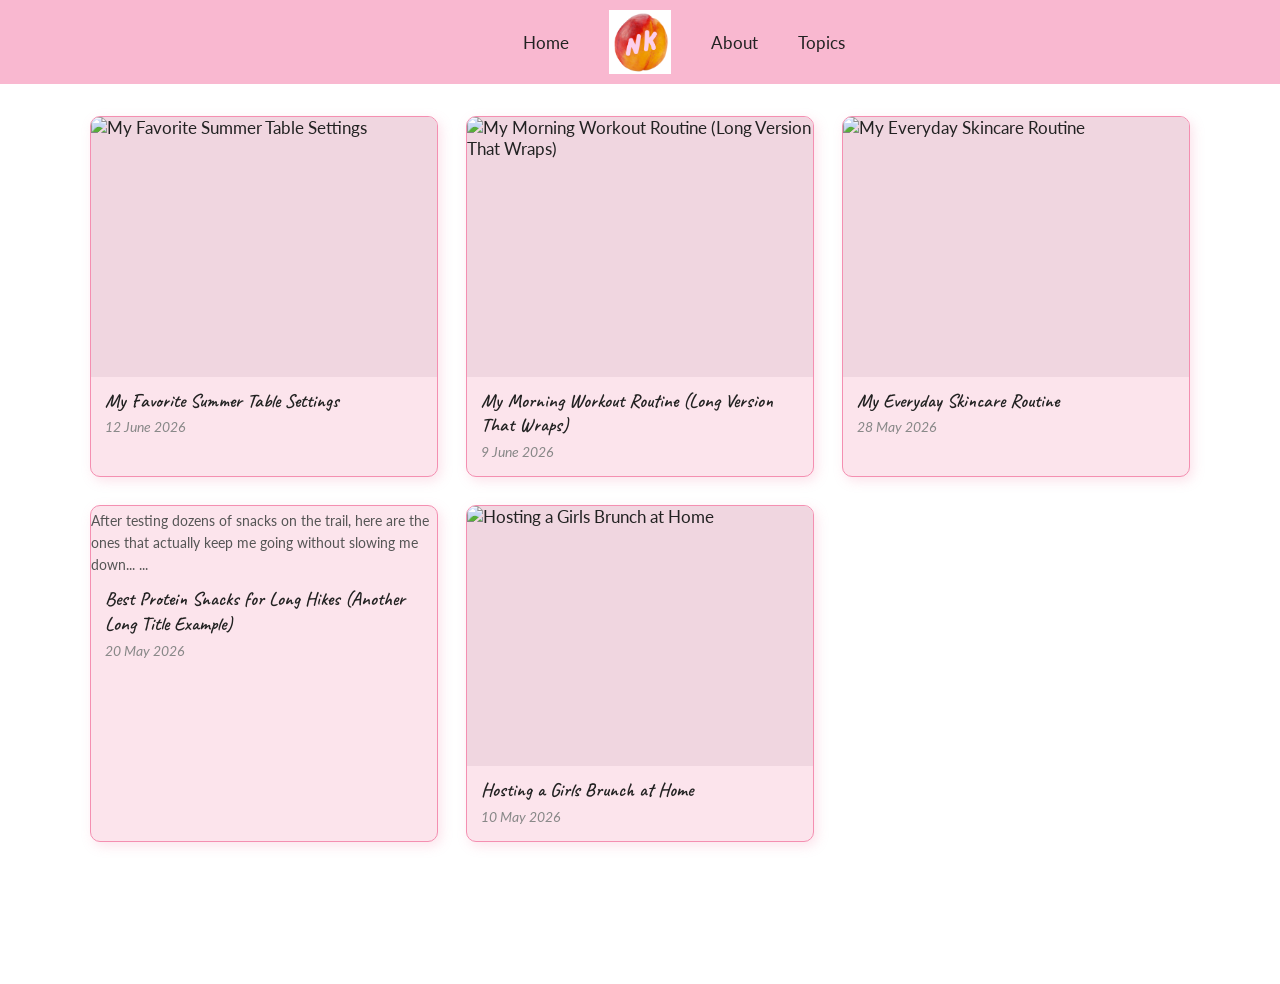
==== index.html @ 2f778094 "Initial Commit" ====
<!DOCTYPE html>
<html lang="en">
<head>
  <meta charset="UTF-8">
  <meta name="viewport" content="width=device-width, initial-scale=1.0">

  <!-- Change site title here -->
  <title>NK Blog — Home</title>

  <!-- =====================================================
       STYLESHEETS — order matters, do not rearrange
       ===================================================== -->
  <link rel="stylesheet" href="styles/fonts.css">
  <link rel="stylesheet" href="styles/colors.css">
  <link rel="stylesheet" href="styles/base.css">
  <link rel="stylesheet" href="styles/banner.css">
  <link rel="stylesheet" href="styles/cards.css">
  <link rel="stylesheet" href="styles/responsive.css">

  <!-- Favicon — change to your own favicon path -->
  <!-- <link rel="icon" href="assets/images/logo/favicon.ico"> -->
</head>

<body>

  <!-- =====================================================
       SITE HEADER — banner is injected here by banner-html.js
       ===================================================== -->
  <div id="site-header"></div>

  <!-- =====================================================
       MAIN CONTENT
       ===================================================== -->
  <main class="page-content">

    <!-- Blog cards grid — filled dynamically by cards.js -->
    <!-- All posts from posts-data.js appear here, newest first -->
    <div class="cards-grid" id="home-cards-grid"></div>

  </main>

  <!-- =====================================================
       SCRIPTS — load data first, then renderers, then banner
       ===================================================== -->

  <!-- Data files — edit these to add posts and topics -->
  <script src="scripts/posts-data.js"></script>
  <script src="scripts/topics-data.js"></script>

  <!-- Renderer scripts -->
  <script src="scripts/cards.js"></script>

  <!-- Banner injector — ROOT_PATH stays '' for root-level pages -->
  <script>var ROOT_PATH = '';</script>
  <script src="scripts/banner-html.js"></script>

  <!-- Render ALL posts on home page (no topic filter) -->
  <script>
    document.addEventListener('DOMContentLoaded', function () {
      renderCards('home-cards-grid', null);  // null = show all topics
    });
  </script>

</body>
</html>
---- styles/fonts.css ----
/* ============================================================
   FONTS.CSS — All font choices live here.
   Swap out any font-family or import URL to change fonts site-wide.
   ============================================================ */

/* --- FONT IMPORTS ---
   To use a Google Font:
   1. Go to fonts.google.com and find a font you like
   2. Copy the @import URL and paste it below, replacing the existing one
   ------------------------------------------------------------ */

/* Change display/heading font import here */
@import url('https://fonts.googleapis.com/css2?family=Caveat:wght@400;600;700&display=swap');

/* Change body font import here */
@import url('https://fonts.googleapis.com/css2?family=Lato:ital,wght@0,300;0,400;0,700;1,300&display=swap');


/* ============================================================
   FONT VARIABLES — Used across all CSS files
   ============================================================ */

:root {

  /* --- BANNER / NAV FONT --- */
  --font-nav: 'Caveat', cursive;           /* Change banner nav font here */
  --font-nav-size: 1.6rem;                 /* Change banner nav font size here */
  --font-nav-weight: 600;                  /* Change banner nav font weight here */

  /* --- BLOG CARD TITLE FONT --- */
  --font-card-title: 'Caveat', cursive;    /* Change blog card title font here */
  --font-card-title-size: 1.2rem;          /* Change blog card title size here */
  --font-card-title-weight: 600;           /* Change blog card title weight here */

  /* --- BLOG CARD DATE FONT --- */
  --font-card-date: 'Lato', sans-serif;    /* Change blog card date font here */
  --font-card-date-size: 0.85rem;          /* Change blog card date size here */

  /* --- TOPIC CARD LABEL FONT --- */
  --font-topic-label: 'Lato', sans-serif;  /* Change topic card label font here */
  --font-topic-label-size: 1.05rem;        /* Change topic card label size here */

  /* --- PAGE HEADINGS (h1, h2) --- */
  --font-heading: 'Caveat', cursive;       /* Change page heading font here */
  --font-heading-size-h1: 2.2rem;          /* Change H1 size here */
  --font-heading-size-h2: 1.6rem;          /* Change H2 size here */

  /* --- BODY / PARAGRAPH TEXT --- */
  --font-body: 'Lato', sans-serif;         /* Change body paragraph font here */
  --font-body-size: 1.05rem;              /* Change body font size here */
  --font-body-line-height: 1.8;           /* Change body line height here */

  /* --- ABOUT PAGE --- */
  --font-about-heading: 'Caveat', cursive; /* Change About page heading font here */
  --font-about-body: 'Lato', sans-serif;   /* Change About page body font here */

}
---- styles/colors.css ----
/* ============================================================
   COLORS.CSS — All site colors live here.
   Change any value below to update the color everywhere on the site.
   ============================================================ */

:root {

  /* --- TOP BANNER --- */
  --color-banner-bg: #f9b8d0;           /* Change banner background color here */
  --color-banner-text: #222222;         /* Change banner nav text color here */

  /* --- PAGE BACKGROUND --- */
  --color-page-bg: #ffffff;             /* Change main page background here */

  /* --- BLOG POST CARDS (the little squares on home/topic pages) --- */
  --color-card-bg: #fce4ec;             /* Change blog card background color here */
  --color-card-border: #f48fb1;         /* Change blog card border color here */
  --color-card-shadow: rgba(244,143,177,0.25); /* Change blog card shadow color here */
  --color-card-title: #222222;          /* Change blog card title text color here */
  --color-card-date: #888888;           /* Change blog card date text color here */

  /* --- TOPIC CATEGORY CARDS (Topics page squares) --- */
  --color-topic-card-bg: #ffffff;       /* Change topic card background here */
  --color-topic-card-border: #f48fb1;   /* Change topic card border here */
  --color-topic-card-shadow-1: #ffd54f; /* Change topic card back shadow (yellow) here */
  --color-topic-card-shadow-2: #ffd54f; /* Change topic card second shadow here */
  --color-topic-card-text: #222222;     /* Change topic card label text here */

  /* --- ABOUT PAGE --- */
  --color-about-card-bg: #fce4ec;       /* Change about card background here */
  --color-about-card-border: #f8bbd0;   /* Change about card border here */

  /* --- BLOG POST PAGE --- */
  --color-post-card-bg: #fce4ec;        /* Change blog post page card background here */
  --color-post-card-border: #f8bbd0;    /* Change blog post page card border here */

  /* --- MOBILE MENU OVERLAY --- */
  --color-mobile-menu-bg: #fce4ec;      /* Change mobile hamburger menu background here */
  --color-mobile-menu-text: #222222;    /* Change mobile hamburger menu text color here */

  /* --- GENERAL TEXT --- */
  --color-text-primary: #222222;        /* Change main body text color here */
  --color-text-secondary: #555555;      /* Change secondary/subtitle text color here */

  /* --- LINKS --- */
  --color-link: #222222;                /* Change link text color here */
  --color-link-hover: #e91e8c;          /* Change link hover color here */

}
---- styles/base.css ----
/* ============================================================
   BASE.CSS — Global resets and base styles.
   These apply to every page. Change carefully.
   ============================================================ */

/* Box-sizing reset — makes padding/border part of element width */
*, *::before, *::after {
  box-sizing: border-box;
  margin: 0;
  padding: 0;
}

/* Base HTML/body */
html {
  font-size: 16px;              /* Change root font size here (affects rem units) */
  scroll-behavior: smooth;
}

body {
  font-family: var(--font-body);
  font-size: var(--font-body-size);
  color: var(--color-text-primary);
  background-color: var(--color-page-bg);
  min-height: 100vh;
  -webkit-font-smoothing: antialiased;
}

/* Remove default list styles */
ul, ol {
  list-style: none;
}

/* Make images responsive by default */
img {
  max-width: 100%;
  height: auto;
  display: block;
}

/* Remove default anchor styles */
a {
  color: var(--color-link);
  text-decoration: none;
}

/* Sticky top — banner stays at top of viewport on scroll */
.site-header {
  position: sticky;             /* Change to 'relative' if you don't want sticky banner */
  top: 0;
  z-index: 100;
  width: 100%;
}
---- styles/banner.css ----
/* ============================================================
   BANNER.CSS — Styles for the top banner / navigation bar.
   Applies to desktop and mobile layouts.
   ============================================================ */

/* ---- DESKTOP BANNER ---- */

.banner {
  /* Change banner background color in colors.css → --color-banner-bg */
  background-color: var(--color-banner-bg);

  /* Optional: use a banner background IMAGE instead of a color.
     Uncomment the lines below and set the image path.
     Comment out background-color above if using an image. */
  /* background-image: url('../assets/images/banner/banner-bg.jpg'); */
  /* background-size: cover; */
  /* background-position: center; */

  display: flex;
  align-items: center;
  justify-content: center;        /* centers the logo */
  position: relative;
  padding: 10px 30px;
  width: 100%;
  box-sizing: border-box;
  min-height: 80px;               /* Change banner height here */
}

/* Nav links sit on either side of the logo */
.banner-nav {
  display: flex;
  align-items: center;
  gap: 40px;                      /* Change spacing between nav items here */
  position: absolute;
  left: 50%;
  transform: translateX(-50%);
  width: 100%;
  justify-content: center;
  pointer-events: none;           /* let clicks pass through to links */
}

.banner-nav a {
  pointer-events: all;
  font-family: var(--font-nav);
  font-size: var(--font-nav-size);
  font-weight: var(--font-nav-weight);
  color: var(--color-banner-text);
  text-decoration: none;
  letter-spacing: 0.03em;
  transition: color 0.2s;
}

.banner-nav a:hover {
  color: var(--color-link-hover);  /* Change nav hover color in colors.css */
}

/* Logo image centered in banner */
.banner-logo {
  position: relative;
  z-index: 2;
  display: flex;
  align-items: center;
}

.banner-logo img {
  height: 64px;                   /* Change logo size here */
  width: auto;
  display: block;
}

/* Space out Home/About/Topics around the logo */
.nav-left {
  flex: 1;
  display: flex;
  justify-content: flex-end;
  padding-right: 40px;
}

.nav-right {
  flex: 1;
  display: flex;
  justify-content: flex-start;
  padding-left: 40px;
  gap: 40px;
}

.banner-inner {
  display: flex;
  align-items: center;
  justify-content: center;
  width: 100%;
  max-width: 1200px;
}


/* ---- MOBILE BANNER ---- */

.mobile-banner {
  display: none;                  /* Hidden on desktop — shown in responsive.css */
  background-color: var(--color-banner-bg);
  align-items: center;
  justify-content: space-between;
  padding: 10px 16px;
  min-height: 60px;
  width: 100%;
  box-sizing: border-box;
  position: relative;
}

.mobile-banner-logo img {
  height: 44px;                   /* Change mobile logo size here */
  width: auto;
}

/* Hamburger icon — three dashes */
.hamburger-btn {
  background: none;
  border: none;
  cursor: pointer;
  display: flex;
  flex-direction: column;
  gap: 5px;
  padding: 6px;
}

.hamburger-btn span {
  display: block;
  width: 26px;
  height: 3px;
  background-color: var(--color-banner-text);  /* Change hamburger bar color in colors.css */
  border-radius: 2px;
  transition: background-color 0.2s;
}

/* Mobile slide-in menu overlay */
.mobile-menu {
  display: none;
  position: fixed;
  top: 0; right: 0; bottom: 0; left: 0;
  background-color: var(--color-mobile-menu-bg);
  z-index: 1000;
  flex-direction: column;
  align-items: center;
  justify-content: center;
  gap: 36px;
}

.mobile-menu.open {
  display: flex;
}

.mobile-menu a {
  font-family: var(--font-nav);
  font-size: 2.2rem;              /* Change mobile menu link size here */
  font-weight: 600;
  color: var(--color-mobile-menu-text);
  text-decoration: none;
  letter-spacing: 0.04em;
}

.mobile-menu a:hover {
  color: var(--color-link-hover);
}

/* Close (X) button inside mobile menu */
.mobile-menu-close {
  position: absolute;
  top: 18px;
  right: 22px;
  background: none;
  border: none;
  font-size: 2rem;
  cursor: pointer;
  color: var(--color-mobile-menu-text);
  line-height: 1;
}
---- styles/cards.css ----
/* ============================================================
   CARDS.CSS — Styles for blog post cards (the pink squares)
   shown on the Home page and Topic pages.
   ============================================================ */

/* ---- PAGE WRAPPER ---- */

.page-content {
  background-color: var(--color-page-bg);   /* Change page background in colors.css */
  min-height: 100vh;
  padding: 32px 24px 60px;                  /* Change page padding here */
  box-sizing: border-box;
}

/* ---- BLOG CARD GRID ---- */

.cards-grid {
  display: grid;
  /* Desktop: 3 columns. Change the number below to add/remove columns */
  grid-template-columns: repeat(3, 1fr);
  gap: 28px;                                /* Change gap between cards here */
  max-width: 1100px;                        /* Change max width of grid here */
  margin: 0 auto;
}


/* ---- INDIVIDUAL BLOG CARD ---- */

.blog-card {
  background-color: var(--color-card-bg);   /* Change card background in colors.css */
  border: 1.5px solid var(--color-card-border); /* Change card border in colors.css */
  border-radius: 10px;                      /* Change card corner roundness here */
  box-shadow: 3px 4px 12px var(--color-card-shadow); /* Change card shadow in colors.css */
  overflow: hidden;
  cursor: pointer;
  text-decoration: none;
  display: flex;
  flex-direction: column;
  transition: transform 0.18s, box-shadow 0.18s;
}

.blog-card:hover {
  transform: translateY(-4px);              /* Change card hover lift amount here */
  box-shadow: 5px 8px 20px var(--color-card-shadow);
}

/* Card thumbnail image */
.blog-card-image {
  width: 100%;
  aspect-ratio: 4 / 3;                     /* Change image aspect ratio here */
  object-fit: cover;
  display: block;
  background-color: #f0d6e0;               /* Fallback color if image missing */
}

/* Card text area below the image */
.blog-card-body {
  padding: 12px 14px 16px;                 /* Change card inner padding here */
  flex: 1;
  display: flex;
  flex-direction: column;
  gap: 6px;
}

/* Card title */
.blog-card-title {
  font-family: var(--font-card-title);
  font-size: var(--font-card-title-size);
  font-weight: var(--font-card-title-weight);
  color: var(--color-card-title);           /* Change card title color in colors.css */
  margin: 0;
  line-height: 1.3;

  /* Truncate long titles with ellipsis */
  display: -webkit-box;
  -webkit-line-clamp: 2;
  -webkit-box-orient: vertical;
  overflow: hidden;
}

/* Card date */
.blog-card-date {
  font-family: var(--font-card-date);
  font-size: var(--font-card-date-size);
  color: var(--color-card-date);            /* Change card date color in colors.css */
  font-style: italic;
  margin: 0;
}

/* Card excerpt (shown when no image is available) */
.blog-card-excerpt {
  font-family: var(--font-body);
  font-size: 0.9rem;
  color: var(--color-text-secondary);
  margin: 4px 0 0;
  line-height: 1.5;

  /* Show only a few lines then ellipsis */
  display: -webkit-box;
  -webkit-line-clamp: 3;                    /* Change number of excerpt lines here */
  -webkit-box-orient: vertical;
  overflow: hidden;
}

/* Card category badge (small label like "Lifestyle") */
.blog-card-category {
  display: inline-block;
  font-family: var(--font-body);
  font-size: 0.75rem;
  font-weight: 700;
  text-transform: uppercase;
  letter-spacing: 0.07em;
  background-color: var(--color-card-border);
  color: #fff;
  padding: 2px 8px;
  border-radius: 20px;
  margin-bottom: 2px;
  width: fit-content;
}
---- styles/responsive.css ----
/* ============================================================
   RESPONSIVE.CSS — Mobile and tablet breakpoints.
   This file makes the site look good on all screen sizes.
   Rules here OVERRIDE desktop styles at smaller widths.
   ============================================================ */


/* ============================================================
   TABLET — screens up to 900px wide
   ============================================================ */

@media (max-width: 900px) {

  /* Blog cards: 2 columns on tablet */
  .cards-grid {
    grid-template-columns: repeat(2, 1fr); /* Change tablet columns here */
    gap: 20px;
  }

  /* Topics grid: 2 columns on tablet */
  .topics-grid {
    grid-template-columns: repeat(2, 1fr); /* Change tablet topic columns here */
    gap: 28px 20px;
    padding: 30px 0 40px;
  }

  /* About card: stack photo on top of text */
  .about-card {
    flex-direction: column;
    align-items: center;
    padding: 28px 24px;
    gap: 24px;
    margin: 24px 16px 40px;
  }

  .about-photo {
    width: 220px;                          /* Change tablet about photo width here */
  }

  /* Blog post: smaller padding */
  .post-wrapper {
    padding: 28px 24px;
    margin: 20px 16px 40px;
  }

  /* Float images become full width on tablet */
  .post-image-right,
  .post-image-left {
    float: none;
    width: 100%;
    max-width: 100%;
    margin: 20px 0;
  }

}


/* ============================================================
   MOBILE — screens up to 600px wide
   ============================================================ */

@media (max-width: 600px) {

  /* ---- HIDE desktop banner, SHOW mobile banner ---- */
  .banner {
    display: none !important;
  }

  .mobile-banner {
    display: flex !important;
  }

  /* ---- PAGE CONTENT ---- */
  .page-content {
    padding: 20px 12px 48px;               /* Change mobile page padding here */
  }

  /* Blog cards: 1 column on mobile */
  .cards-grid {
    grid-template-columns: 1fr;            /* Change mobile columns here (1 = single column) */
    gap: 16px;
  }

  /* Topics grid: 2 columns on mobile (fits nicely) */
  .topics-grid {
    grid-template-columns: repeat(2, 1fr); /* Change mobile topic columns here */
    gap: 24px 16px;
    padding: 20px 0 36px;
  }

  /* About card: tighter on mobile */
  .about-card {
    flex-direction: column;
    align-items: center;
    padding: 20px 16px;
    margin: 16px 8px 36px;
    gap: 20px;
  }

  .about-photo {
    width: 160px;                          /* Change mobile about photo width here */
  }

  .about-heading {
    font-size: 1.6rem;                     /* Change mobile about heading size here */
  }

  /* Blog post page */
  .post-wrapper {
    padding: 20px 16px;
    margin: 12px 8px 36px;
    border-radius: 8px;
  }

  .post-title {
    font-size: 1.6rem;                     /* Change mobile post title size here */
  }

  .post-image-right,
  .post-image-left {
    float: none;
    width: 100%;
    max-width: 100%;
    margin: 16px 0;
  }

  /* Topics heading */
  .topics-page-title {
    font-size: 1.5rem;                     /* Change mobile topics heading size here */
  }

  /* Topic card: smaller padding on mobile */
  .topic-card {
    padding: 20px 10px;
  }

  /* Blog card title: slightly smaller on mobile */
  .blog-card-title {
    font-size: 1.05rem;
  }

}
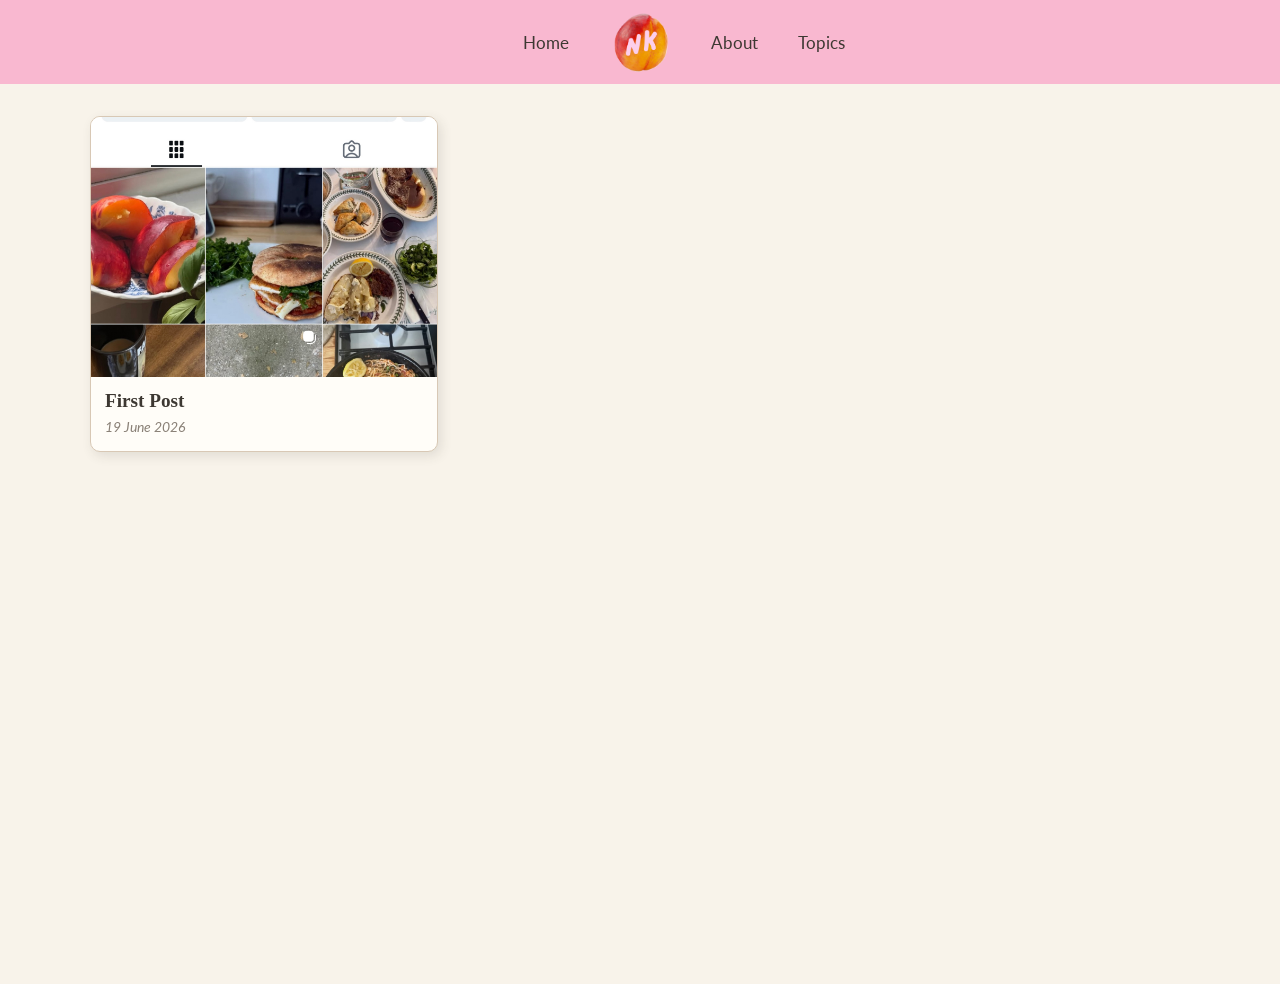
==== commit ab6ba5d8: "cosmetic changes" ====
--- a/index.html
+++ b/index.html
@@ -5,7 +5,7 @@
   <meta name="viewport" content="width=device-width, initial-scale=1.0">
 
   <!-- Change site title here -->
-  <title>NK Blog — Home</title>
+  <title>eatnektarines — Home</title>
 
   <!-- =====================================================
        STYLESHEETS — order matters, do not rearrange
--- a/styles/fonts.css
+++ b/styles/fonts.css
@@ -23,12 +23,12 @@
 :root {
 
   /* --- BANNER / NAV FONT --- */
-  --font-nav: 'Caveat', cursive;           /* Change banner nav font here */
+  --font-nav: 'Playfair Display', cursive;           /* Change banner nav font here */
   --font-nav-size: 1.6rem;                 /* Change banner nav font size here */
   --font-nav-weight: 600;                  /* Change banner nav font weight here */
 
   /* --- BLOG CARD TITLE FONT --- */
-  --font-card-title: 'Caveat', cursive;    /* Change blog card title font here */
+  --font-card-title: 'Playfair Display', cursive;    /* Change blog card title font here */
   --font-card-title-size: 1.2rem;          /* Change blog card title size here */
   --font-card-title-weight: 600;           /* Change blog card title weight here */
 
@@ -41,7 +41,7 @@
   --font-topic-label-size: 1.05rem;        /* Change topic card label size here */
 
   /* --- PAGE HEADINGS (h1, h2) --- */
-  --font-heading: 'Caveat', cursive;       /* Change page heading font here */
+  --font-heading: 'Playfair Display', cursive;       /* Change page heading font here */
   --font-heading-size-h1: 2.2rem;          /* Change H1 size here */
   --font-heading-size-h2: 1.6rem;          /* Change H2 size here */
 
@@ -51,7 +51,7 @@
   --font-body-line-height: 1.8;           /* Change body line height here */
 
   /* --- ABOUT PAGE --- */
-  --font-about-heading: 'Caveat', cursive; /* Change About page heading font here */
+  --font-about-heading: 'Playfair Display', cursive; /* Change About page heading font here */
   --font-about-body: 'Lato', sans-serif;   /* Change About page body font here */
 
 }
--- a/styles/colors.css
+++ b/styles/colors.css
@@ -7,43 +7,43 @@
 
   /* --- TOP BANNER --- */
   --color-banner-bg: #f9b8d0;           /* Change banner background color here */
-  --color-banner-text: #222222;         /* Change banner nav text color here */
+  --color-banner-text: #3D3832;          /* Change banner nav text color here */
 
   /* --- PAGE BACKGROUND --- */
-  --color-page-bg: #ffffff;             /* Change main page background here */
+  --color-page-bg: #F8F3EA;             /* Change main page background here */
 
   /* --- BLOG POST CARDS (the little squares on home/topic pages) --- */
-  --color-card-bg: #fce4ec;             /* Change blog card background color here */
-  --color-card-border: #f48fb1;         /* Change blog card border color here */
-  --color-card-shadow: rgba(244,143,177,0.25); /* Change blog card shadow color here */
-  --color-card-title: #222222;          /* Change blog card title text color here */
-  --color-card-date: #888888;           /* Change blog card date text color here */
+  --color-card-bg: #FFFDF8;             /* Change blog card background color here */
+  --color-card-border: #D8C8B5;         /* Change blog card border color here */
+  --color-card-shadow: rgba(61, 56, 50, 0.12); /* Change blog card shadow color here */
+  --color-card-title: #3D3832;          /* Change blog card title text color here */
+  --color-card-date: #8A8177;           /* Change blog card date text color here */
 
   /* --- TOPIC CATEGORY CARDS (Topics page squares) --- */
-  --color-topic-card-bg: #ffffff;       /* Change topic card background here */
-  --color-topic-card-border: #f48fb1;   /* Change topic card border here */
-  --color-topic-card-shadow-1: #ffd54f; /* Change topic card back shadow (yellow) here */
-  --color-topic-card-shadow-2: #ffd54f; /* Change topic card second shadow here */
-  --color-topic-card-text: #222222;     /* Change topic card label text here */
+  --color-topic-card-bg: #FFFDF8;       /* Change topic card background here */
+  --color-topic-card-border: #D8C8B5;   /* Change topic card border here */
+  --color-topic-card-shadow-1: #E6D8C6; /* Change topic card back shadow here */
+  --color-topic-card-shadow-2: #E6D8C6; /* Change topic card second shadow here */
+  --color-topic-card-text: #3D3832;     /* Change topic card label text here */
 
   /* --- ABOUT PAGE --- */
-  --color-about-card-bg: #fce4ec;       /* Change about card background here */
-  --color-about-card-border: #f8bbd0;   /* Change about card border here */
+  --color-about-card-bg: #FFFDF8;       /* Change about card background here */
+  --color-about-card-border: #D8C8B5;   /* Change about card border here */
 
   /* --- BLOG POST PAGE --- */
-  --color-post-card-bg: #fce4ec;        /* Change blog post page card background here */
-  --color-post-card-border: #f8bbd0;    /* Change blog post page card border here */
+  --color-post-card-bg: #FFFDF8;        /* Change blog post page card background here */
+  --color-post-card-border: #D8C8B5;    /* Change blog post page card border here */
 
   /* --- MOBILE MENU OVERLAY --- */
-  --color-mobile-menu-bg: #fce4ec;      /* Change mobile hamburger menu background here */
-  --color-mobile-menu-text: #222222;    /* Change mobile hamburger menu text color here */
+  --color-mobile-menu-bg: #F8F3EA;      /* Change mobile hamburger menu background here */
+  --color-mobile-menu-text: #3D3832;    /* Change mobile hamburger menu text color here */
 
   /* --- GENERAL TEXT --- */
-  --color-text-primary: #222222;        /* Change main body text color here */
-  --color-text-secondary: #555555;      /* Change secondary/subtitle text color here */
+  --color-text-primary: #3D3832;        /* Change main body text color here */
+  --color-text-secondary: #6F675E;      /* Change secondary/subtitle text color here */
 
   /* --- LINKS --- */
-  --color-link: #222222;                /* Change link text color here */
-  --color-link-hover: #e91e8c;          /* Change link hover color here */
+  --color-link: #3D3832;                /* Change link text color here */
+  --color-link-hover: #A58F78;          /* Change link hover color here */
 
-}
+}
